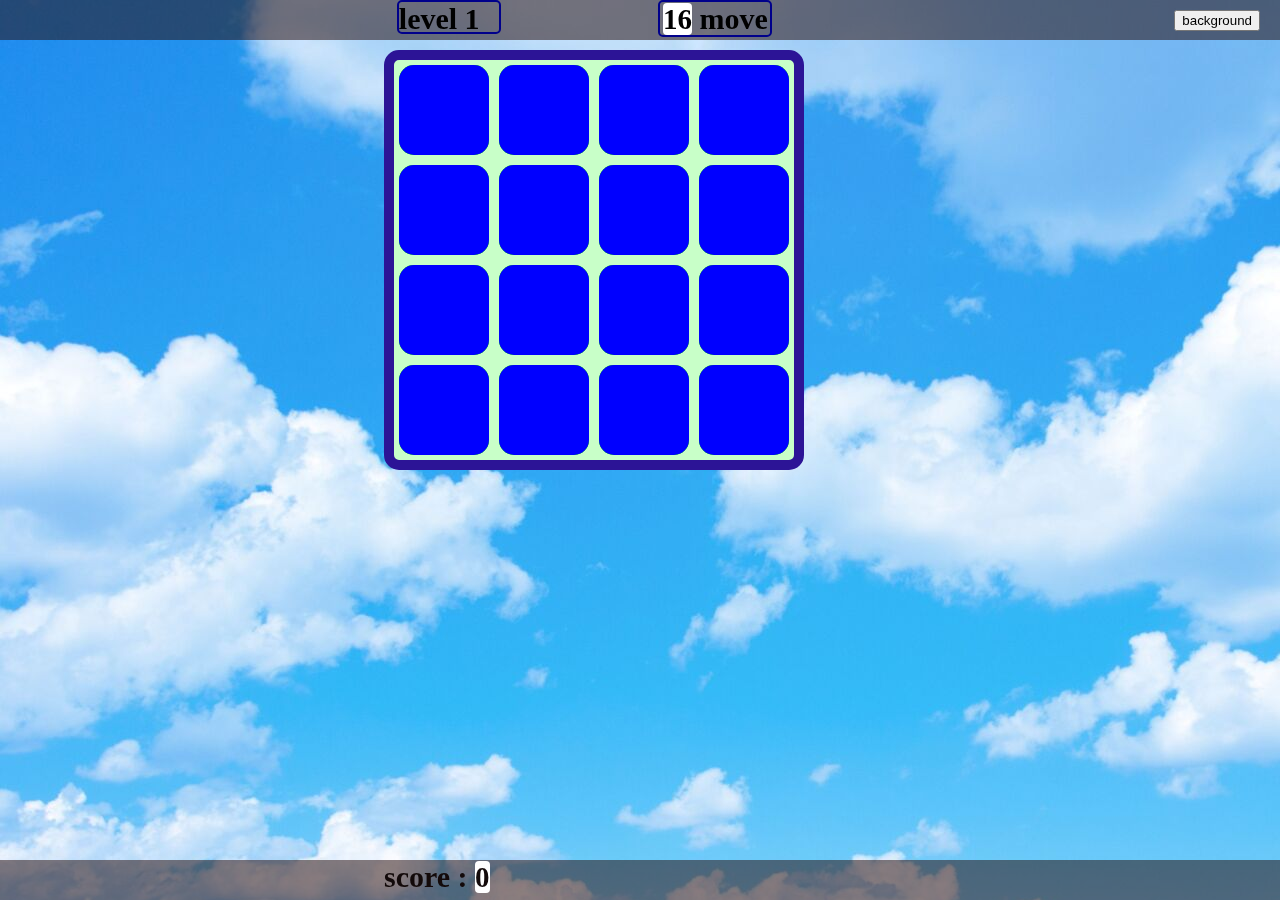
==== index.html @ e1d64a72 "new 2" ====
<!DOCTYPE html>
<html lang="en">
 <head>
   <meta charset="UTF-8" />
   <title> game1
   </title>
   <link rel="stylesheet" href="css/game1.css"/>
   <link rel="shortcut icon" href="images/photo19.jpg">
</head>
<body>
<header>
<div id="level">level 1</div>
<div id="try"><span>16</span> move</div>
<button>background</button>
</header>
<a href="index.html"><div id="lose">try again</div></a>

<div id="win1">congratulation</div>
<div class="container">
  <div class="g"><div class="box a1"><div class="face front"></div><div class="face back">1</div></div></div>
  <div class="g"><div class="box a2"><div class="face front"></div><div class="face back">1</div></div></div>
  <div class="g"><div class="box b3"><div class="face front"></div><div class="face back">2</div></div></div>
  <div class="g"><div class="box b4"><div class="face front"></div><div class="face back">2</div></div></div> 
  <div class="g"><div class="box c5"><div class="face front"></div><div class="face back">3</div></div></div>
  <div class="g"><div class="box c6"><div class="face front"></div><div class="face back">3</div></div></div>
  <div class="g"><div class="box d7"><div class="face front"></div><div class="face back">4</div></div></div>
  <div class="g"><div class="box d8"><div class="face front"></div><div class="face back">4</div></div></div>
  <div class="g"><div class="box e9"><div class="face front"></div><div class="face back">5</div></div></div>
  <div class="g"><div class="box e10"><div class="face front"></div><div class="face back">5</div></div></div>
  <div class="g"><div class="box f11"><div class="face front"></div><div class="face back">6</div></div></div>
  <div class="g"><div class="box f12"><div class="face front"></div><div class="face back">6</div></div></div>
  <div class="g"><div class="box g13"><div class="face front"></div><div class="face back">7</div></div></div>
  <div class="g"><div class="box g14"><div class="face front"></div><div class="face back">7</div></div></div>
  <div class="g"><div class="box h15"><div class="face front"></div><div class="face back">8</div></div></div>
  <div class="g"><div class="box h16"><div class="face front"></div><div class="face back">8</div></div></div>


</div>

<footer>

<a href="html/level2.html"><div id="win">next</div></a>
<div id="score"> score : <span>0</span></div>
<div><a id="next2" href="#">next</a></div>
</footer>

<script src="game1.js"></script>
</body>
</html>
---- css/game1.css ----
body{ background-image:url("../images/00.jpg");}

header {
         width :100%;
         height:40px;
         background-color:rgb(40 16 16 /.54);
         position:fixed;
         top:0;
         left:0;
         z-index:7;
        }

button {
         position:absolute;
         top:10px;
         right:20px;}

#level {width:100px;
        height:30px;
        font-weight:bold;
        font-size:30px;
        position: relative;
        left: 31%;
        border-radius: 5px;
        border: 2px solid darkblue;
        display:inline-block;
        }

#try   {width:110px;
        height:33px;
        font-weight:bold;
        font-size:30px;
        position: relative;
        left: 43%;
        border-radius: 5px;
        border: 2px solid darkblue;
        display:inline-block;
        text-align:center;
       }

span  {background-color:rgb(255,255,255);
       height: 30px;
       font-size: 29px;
       border-radius: 4px;
       position: relative;
       top: 0px;
       
      }

.container{
           width:400px;
           height:400px;
           background-color:rgb(200,255,200);
           border:10px solid rgb(44,20,150);
           position :absolute;
           top:50px;
           left:30%;
           display:flex;
           flex-wrap:wrap;
           justify-content:space-around;
           align-content:space-around;
           border-radius:15px;
           }


.container div{width:90px;
              height:90px;
              background-color:rgb(44,255,0);
              border-radius:15px;

             perspective:300px;
              }
.g {margin:4px;}

/**.container div:hover{transform:translate(-5px,-5px);}**/


.box { transform-style:preserve-3d;
       transition:transform 1s;
       position:relative;
       width:90px;
       height:90px;
      }

/**.box :hover{
            transform: rotatey(180deg);
           }**/

.box .face { position :absolute;
             width :100%;
             height :100%;
             display:flex;
             justify-content:center;
             align-item:center;
             font-weight :bold;
             font-size:65px;
             backface-visibility:hidden;
           }

.box .back { background-color:red;
             transform:rotatey(180deg);
           }

.box .front{ background-color:blue;}

#lose {
       width:200;
       height:100;
       border:1px solid rgb(173,10,10);
       border-radius:10px;
       font-size:75px;
       font-weight:bold;
       position:absolute;
       top:220px;
       left:36%;
       z-index:6;
       color:rgb(173,10,10);
       background-color:rgb(173 10 10/.2);
       display:none;
      }

#win {
       width:200;
       height:100;
       border-radius:10px;
       font-size:30px;
       font-weight:bold;
       position:absolute;
       top:0px;
       left:50%;
       z-index:6;
       color:rgb(19,10,10);
       background-color:red;
       display:none;
       
      }

#win1 {
       width:200;
       height:100;
       border:1px solid rgb(44,255,0);
       border-radius:10px;
       font-size:75px;
       font-weight:bold;
       position:absolute;
       top:220px;
       left:28.5%;
       z-index:6;
       color:green;
       background-color:rgb(44 255 0/.2);
       display:none;
      }

footer {
        width :100%;
         height:40px;
         background-color:rgb(40 16 16 /.54);
         position:fixed;
         bottom:0;
         left:0;
        }

#score{
        width:200;
       height:100;
       border-radius:10px;
       font-size:30px;
       font-weight:bold;
       position:absolute;
       top:0px;
       left:30%;
       z-index:6;
       color:rgb(19,10,10);
      }
#next2{ 
       border-radius:10px;
       font-size:30px;
       font-weight:bold;
       position:absolute;
       top:0px;
       left:50%;
       z-index:6;
       color:rgb(19,10,10);
       background-color:red;
       display:none;
       } 

.photo{border-radius:15px;}
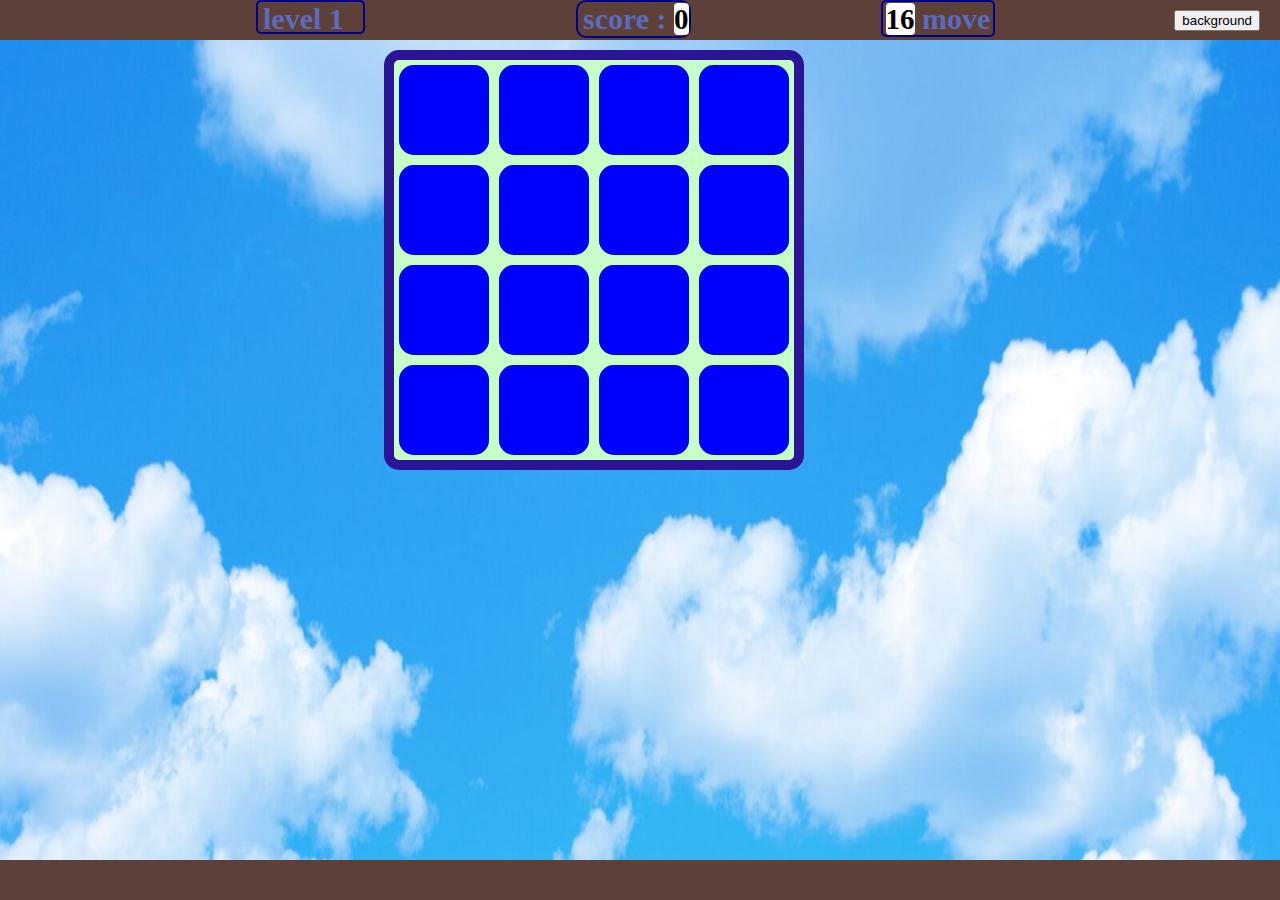
==== commit 87e6717b: "new 3" ====
--- a/index.html
+++ b/index.html
@@ -9,13 +9,15 @@
 </head>
 <body>
 <header>
+
 <div id="level">level 1</div>
 <div id="try"><span>16</span> move</div>
+<div id="score"> score : <span>0</span></div>
 <button>background</button>
 </header>
 <a href="index.html"><div id="lose">try again</div></a>
 
-<div id="win1">congratulation</div>
+<a href="#" ><div id="win1">congratulation</div></a>
 <div class="container">
   <div class="g"><div class="box a1"><div class="face front"></div><div class="face back">1</div></div></div>
   <div class="g"><div class="box a2"><div class="face front"></div><div class="face back">1</div></div></div>
@@ -40,7 +42,7 @@
 <footer>
 
 <a href="html/level2.html"><div id="win">next</div></a>
-<div id="score"> score : <span>0</span></div>
+
 <div><a id="next2" href="#">next</a></div>
 </footer>
 
--- a/css/game1.css
+++ b/css/game1.css
@@ -1,16 +1,18 @@
 
 
 
-body{ background-image:url("../images/00.jpg");}
+body{ background-image:url("../images/00.jpg");
+      background-size:100% 1400px;}
 
 header {
          width :100%;
          height:40px;
-         background-color:rgb(40 16 16 /.54);
+         background-color:#5d4037;
          position:fixed;
          top:0;
          left:0;
          z-index:7;
+         color:#5c6bc0;
         }
 
 button {
@@ -23,10 +25,11 @@
         font-weight:bold;
         font-size:30px;
         position: relative;
-        left: 31%;
+        left: 20%;
         border-radius: 5px;
         border: 2px solid darkblue;
         display:inline-block;
+        padding-left:5px;
         }
 
 #try   {width:110px;
@@ -34,7 +37,7 @@
         font-weight:bold;
         font-size:30px;
         position: relative;
-        left: 43%;
+        left: 60%;
         border-radius: 5px;
         border: 2px solid darkblue;
         display:inline-block;
@@ -47,6 +50,7 @@
        border-radius: 4px;
        position: relative;
        top: 0px;
+       color:black;
        
       }
 
@@ -161,6 +165,7 @@
          position:fixed;
          bottom:0;
          left:0;
+         background-color:#5d4037;
         }
 
 #score{
@@ -171,9 +176,10 @@
        font-weight:bold;
        position:absolute;
        top:0px;
-       left:30%;
-       z-index:6;
-       color:rgb(19,10,10);
+       left:45%;
+       z-index:6;
+       border: 2px solid darkblue;
+       padding-left:5px;
       }
 #next2{ 
        border-radius:10px;
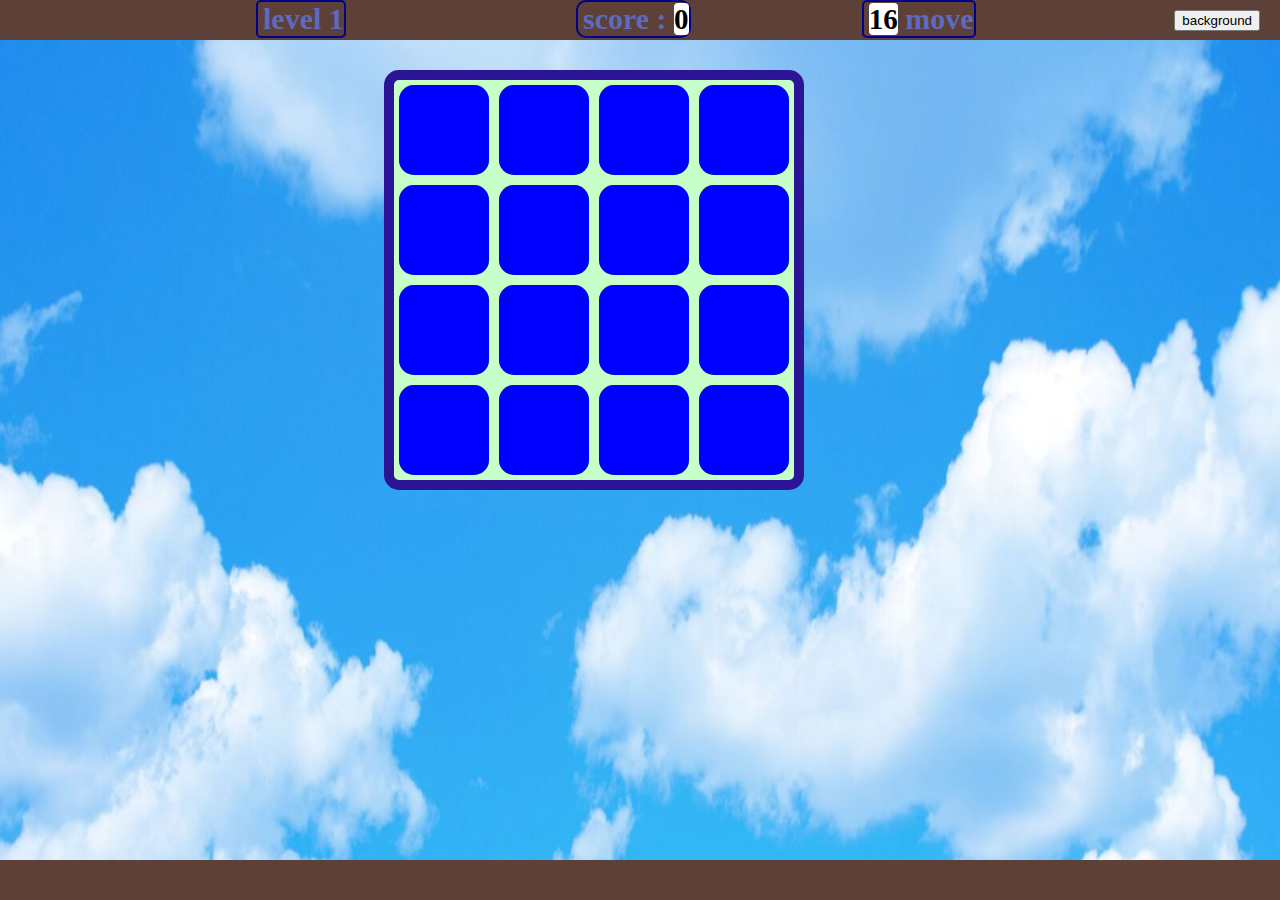
==== commit 1ff735b2: "5" ====
--- a/index.html
+++ b/index.html
@@ -33,7 +33,7 @@
   <div class="g"><div class="box f12"><div class="face front"></div><div class="face back">6</div></div></div>
   <div class="g"><div class="box g13"><div class="face front"></div><div class="face back">7</div></div></div>
   <div class="g"><div class="box g14"><div class="face front"></div><div class="face back">7</div></div></div>
-  <div class="g"><div class="box h15"><div class="face front"></div><div class="face back">8</div></div></div>
+  <div class="g"><div class="box x15"><div class="face front"></div><div class="face back">8</div></div></div>
   <div class="g"><div class="box h16"><div class="face front"></div><div class="face back">8</div></div></div>
 
 
--- a/css/game1.css
+++ b/css/game1.css
@@ -20,8 +20,8 @@
          top:10px;
          right:20px;}
 
-#level {width:100px;
-        height:30px;
+#level {/*width:100px;
+        height:30px;*/
         font-weight:bold;
         font-size:30px;
         position: relative;
@@ -32,8 +32,8 @@
         padding-left:5px;
         }
 
-#try   {width:110px;
-        height:33px;
+#try   {/*width:120px;
+        height:33px;*/
         font-weight:bold;
         font-size:30px;
         position: relative;
@@ -42,6 +42,7 @@
         border: 2px solid darkblue;
         display:inline-block;
         text-align:center;
+        padding-left:5px;
        }
 
 span  {background-color:rgb(255,255,255);
@@ -60,7 +61,7 @@
            background-color:rgb(200,255,200);
            border:10px solid rgb(44,20,150);
            position :absolute;
-           top:50px;
+           top:70px;
            left:30%;
            display:flex;
            flex-wrap:wrap;
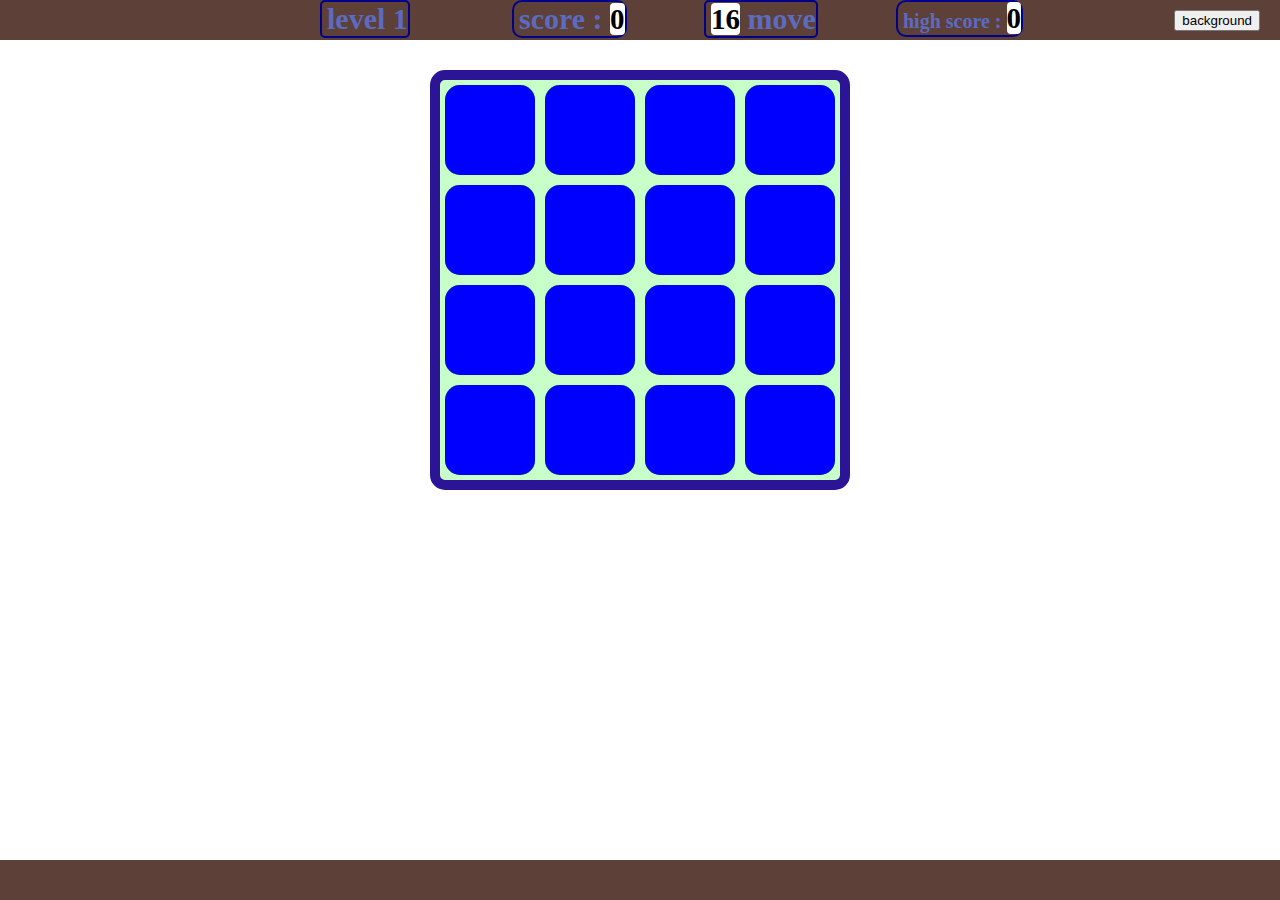
==== commit 04464ff3: "6" ====
--- a/index.html
+++ b/index.html
@@ -9,13 +9,17 @@
 </head>
 <body>
 <header>
-
+<div class="heart"><img src="images/heart1.jpg" alt=""/></div>
+<div class="heart"><img src="images/heart1.jpg" alt=""/></div>
+<div class="heart"><img src="images/heart1.jpg" alt=""/></div>
 <div id="level">level 1</div>
 <div id="try"><span>16</span> move</div>
 <div id="score"> score : <span>0</span></div>
+<div id="high-score"> high score : <span>0</span></div>
 <button>background</button>
 </header>
-<a href="index.html"><div id="lose">try again</div></a>
+<a href="#"><div id="lose">try again</div></a>
+<a href="index.html"><div id="game-over">Game Over</div></a>
 
 <a href="#" ><div id="win1">congratulation</div></a>
 <div class="container">
--- a/css/game1.css
+++ b/css/game1.css
@@ -1,8 +1,8 @@
 
 
-
-body{ background-image:url("../images/00.jpg");
-      background-size:100% 1400px;}
+body{display:flex;
+     justify-content:center;
+     }
 
 header {
          width :100%;
@@ -13,7 +13,10 @@
          left:0;
          z-index:7;
          color:#5c6bc0;
+         display:flex;
         }
+
+.heart{display:inline-block;}
 
 button {
          position:absolute;
@@ -24,26 +27,52 @@
         height:30px;*/
         font-weight:bold;
         font-size:30px;
-        position: relative;
-        left: 20%;
+        position: absolute;
+        top:0px;
+        left: 25%;
         border-radius: 5px;
         border: 2px solid darkblue;
         display:inline-block;
         padding-left:5px;
         }
 
+#score{
+       
+       border-radius:10px;
+       font-size:30px;
+       font-weight:bold;
+       position:absolute;
+       top:0px;
+       left:40%;
+       z-index:6;
+       border: 2px solid darkblue;
+       padding-left:5px;
+      }
+
 #try   {/*width:120px;
         height:33px;*/
         font-weight:bold;
         font-size:30px;
-        position: relative;
-        left: 60%;
+        position: absolute;
+        top:0px;
+        left: 55%;
         border-radius: 5px;
         border: 2px solid darkblue;
         display:inline-block;
         text-align:center;
         padding-left:5px;
        }
+
+#high-score{
+       border-radius:10px;
+       font-size:20px;
+       font-weight:bold;
+       position:absolute;
+       top:0px;
+       left:70%;
+       z-index:6;
+       border: 2px solid darkblue;
+       padding-left:5px;}
 
 span  {background-color:rgb(255,255,255);
        height: 30px;
@@ -62,7 +91,7 @@
            border:10px solid rgb(44,20,150);
            position :absolute;
            top:70px;
-           left:30%;
+           align-self:center;
            display:flex;
            flex-wrap:wrap;
            justify-content:space-around;
@@ -169,19 +198,7 @@
          background-color:#5d4037;
         }
 
-#score{
-        width:200;
-       height:100;
-       border-radius:10px;
-       font-size:30px;
-       font-weight:bold;
-       position:absolute;
-       top:0px;
-       left:45%;
-       z-index:6;
-       border: 2px solid darkblue;
-       padding-left:5px;
-      }
+
 #next2{ 
        border-radius:10px;
        font-size:30px;
@@ -196,9 +213,25 @@
        } 
 
 .photo{border-radius:15px;}
-       
-
-
-
-
-
+
+#game-over {
+       width:200;
+       height:100;
+       border:1px solid rgb(173,10,10);
+       border-radius:10px;
+       font-size:150px;
+       font-weight:bold;
+       position:absolute;
+       top:220px;
+       left:23%;
+       z-index:6;
+       color:rgb(173,10,10);
+       background-color:rgb(173 10 10/.2);
+       display:none;
+      }
+       
+
+
+
+
+
